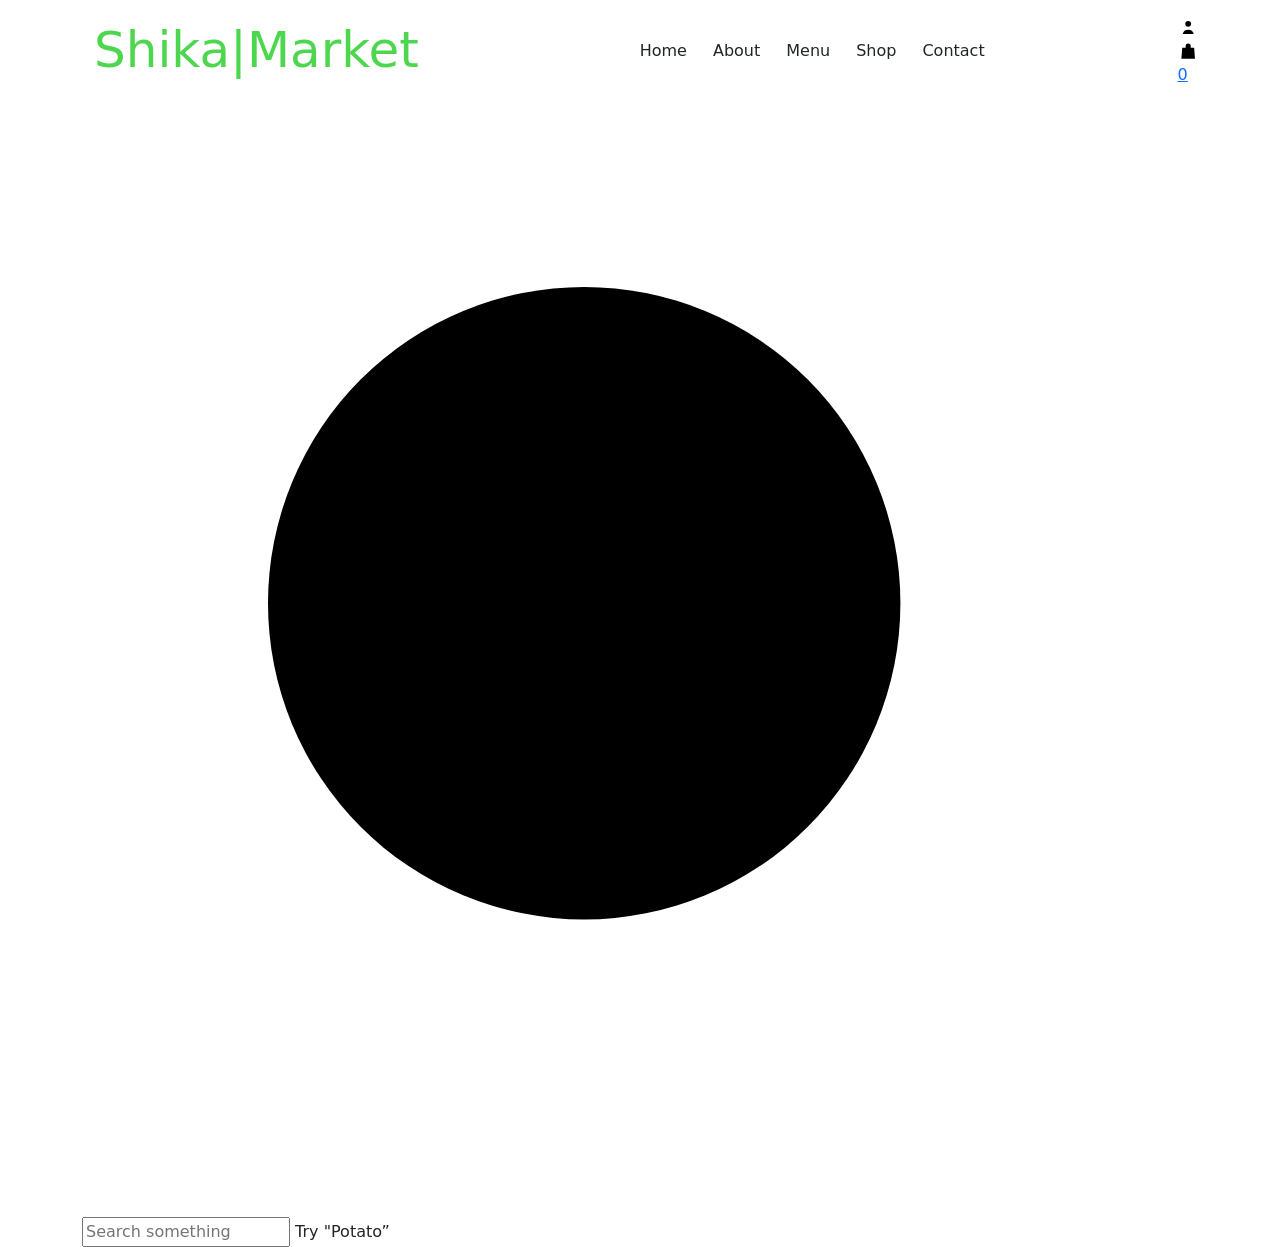
==== index.html @ 72831f48 "First commit" ====
<!doctype html>
<html lang="en">
  <head>
    <meta charset="UTF-8" />
    <meta name="viewport" content="width=device-width, initial-scale=1.0" />
    <title>Shika|Market</title>
    <link rel="stylesheet" href="src/CSS/main.css" />
    <link
      href="https://cdn.jsdelivr.net/npm/bootstrap@5.3.8/dist/css/bootstrap.min.css"
      rel="stylesheet"
      integrity="sha384-sRIl4kxILFvY47J16cr9ZwB07vP4J8+LH7qKQnuqkuIAvNWLzeN8tE5YBujZqJLB"
      crossorigin="anonymous"
    />

  </head>
  <body>
    <head>
      <div class="container-xl">
        <nav
          class="navbar navbar-expand-lg site-nav"
          aria-label="Main navigation"
        >
          <a
            class="navbar-brand wordmark"
            href="#top"
            aria-label=" Market home"
            ><spa class="container" style="font-size: 50px; color: rgb(78, 215, 78);">Shika|Market</spa   n></a
          >
          <button
            class="navbar-toggler"
            type="button"
            data-bs-toggle="collapse"
            data-bs-target="#mainNavigation"
            aria-controls="mainNavigation"
            aria-expanded="false"
            aria-label="Toggle navigation"
          >
            <span class="navbar-toggler-icon"></span>
          </button>
          <div class="collapse navbar-collapse" id="mainNavigation">
            <ul class="navbar-nav mx-lg-auto nav-links">
              <li class="nav-item">
                <a class=" btn" href="">Home</a>
              </li>
              <li class="nav-item">
                <a class=" btn" href="">About</a>
              </li>
              <li class="nav-item">
                <a class="btn" href="">Menu</a>
              </li>
              <li class="nav-item">
                <a class=" btn" href="">Shop</a>
              </li>
              <li class="nav-item">
                <a class="btn" href="">Contact</a>
              </li>
            </ul>
            <!-- User and cart -->
            <div class="nav-actions">
              
              <a
                class="icon-button account-link"
                href="#story"
                aria-label="Your account"
              >
                <svg viewBox="0 0 24 24" aria-hidden="true">
                  <circle cx="12" cy="8" r="3.4"></circle>
                  <path d="M5.5 20c.7-3.3 3-5 6.5-5s5.8 1.7 6.5 5"></path>
                </svg>
              </a>
              <a
                class="bag-link"
                href="#new-arrivals"
                aria-label="Shopping bag, 0 items"
              >
                <svg viewBox="0 0 24 24" aria-hidden="true">
                  <path d="M5 8h14l1 13H4L5 8Z"></path>
                  <path d="M9 9V6a3 3 0 0 1 6 0v3"></path>
                </svg>
                <span class="bag-count">0</span>
              </a>
            </div>
          </div>
        </nav>

        <form
          class="search-row"
          role="search"
          onsubmit="
            event.preventDefault(); //dont refresh the page
            document
              .getElementById('new-arrivals')
              .scrollIntoView({ behavior: 'smooth' });
          "
        >
          <label class="visually-hidden" for="marketSearch"
            >Search the shop</label
          >
          <svg viewBox="0 0 24 24" aria-hidden="true">
            <circle cx="10.8" cy="10.8" r="6.8"></circle>
            <path d="m16 16 5 5"></path>
          </svg>
          <input
            id="marketSearch"
            type="search"
            placeholder="Search something"
          />
          <span class="search-hint">Try "Potato”</span>
        </form>
      </div>
    </head>

    <script
      src="https://cdn.jsdelivr.net/npm/bootstrap@5.3.8/dist/js/bootstrap.bundle.min.js"
      integrity="sha384-FKyoEForCGlyvwx9Hj09JcYn3nv7wiPVlz7YYwJrWVcXK/BmnVDxM+D2scQbITxI"
      crossorigin="anonymous"
    ></script>
  </body>
</html>
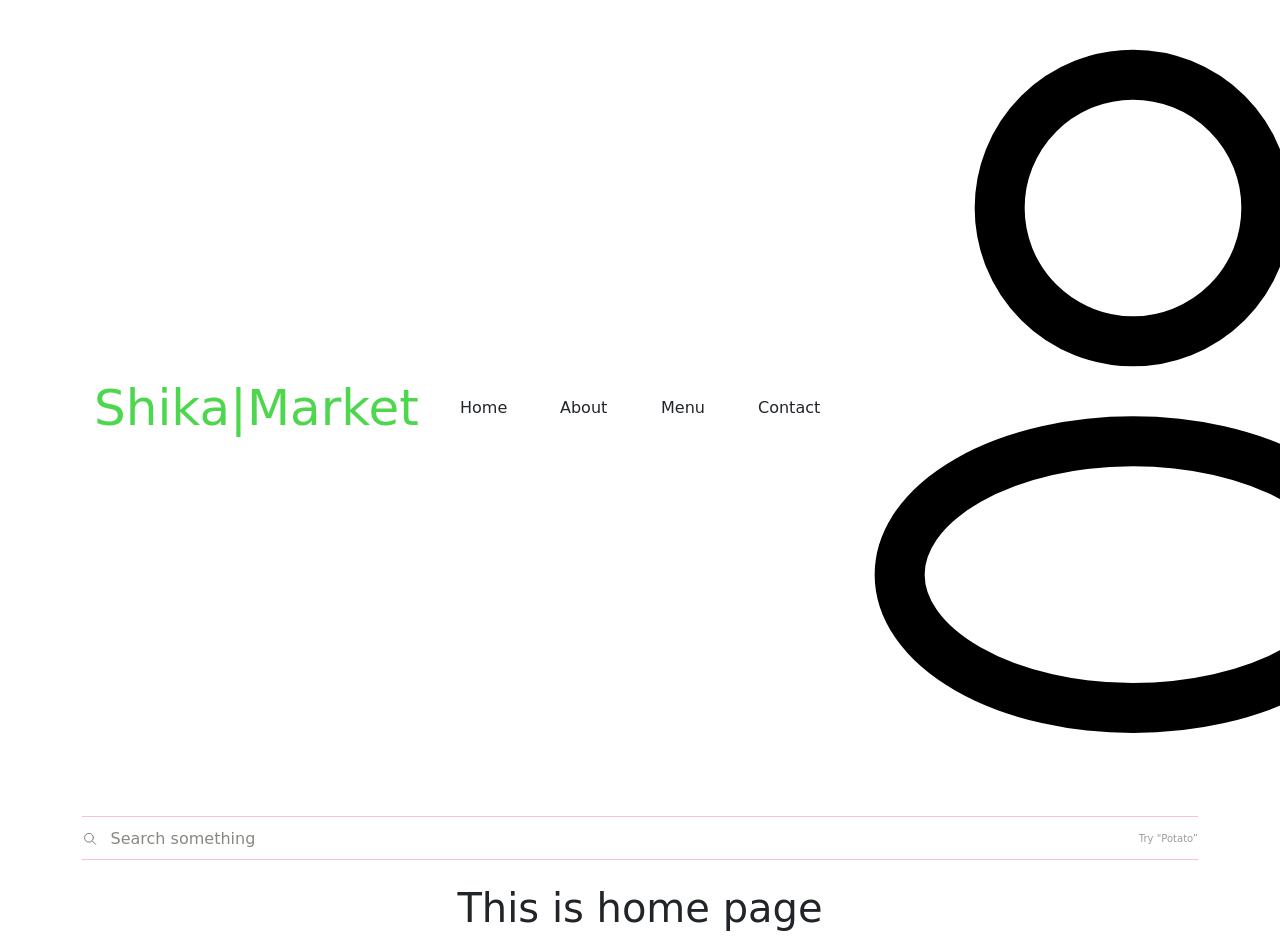
==== commit 19cfbdc6: "updated" ====
--- a/index.html
+++ b/index.html
@@ -22,7 +22,7 @@
         >
           <a
             class="navbar-brand wordmark"
-            href="#top"
+            href="index.html"
             aria-label=" Market home"
             ><spa class="container" style="font-size: 50px; color: rgb(78, 215, 78);">Shika|Market</spa   n></a
           >
@@ -30,29 +30,27 @@
             class="navbar-toggler"
             type="button"
             data-bs-toggle="collapse"
-            data-bs-target="#mainNavigation"
-            aria-controls="mainNavigation"
+            data-bs-target="#mainNav"
+            aria-controls="#mainNav"
             aria-expanded="false"
             aria-label="Toggle navigation"
           >
+          <!-- aria-expaned="false" effect to three line -->
             <span class="navbar-toggler-icon"></span>
           </button>
-          <div class="collapse navbar-collapse" id="mainNavigation">
+          <div class="collapse navbar-collapse" id="mainNav">
             <ul class="navbar-nav mx-lg-auto nav-links">
               <li class="nav-item">
-                <a class=" btn" href="">Home</a>
+                <a class=" btn" href="index.html">Home</a>
               </li>
               <li class="nav-item">
-                <a class=" btn" href="">About</a>
+                <a class=" btn" href="src/HTML/about.html">About</a>
               </li>
               <li class="nav-item">
-                <a class="btn" href="">Menu</a>
+                <a class="btn" href="src/HTML/menu.html">Menu</a>
               </li>
               <li class="nav-item">
-                <a class=" btn" href="">Shop</a>
-              </li>
-              <li class="nav-item">
-                <a class="btn" href="">Contact</a>
+                <a class="btn" href="src/HTML/contact.html">Contact</a>
               </li>
             </ul>
             <!-- User and cart -->
@@ -63,10 +61,7 @@
                 href="#story"
                 aria-label="Your account"
               >
-                <svg viewBox="0 0 24 24" aria-hidden="true">
-                  <circle cx="12" cy="8" r="3.4"></circle>
-                  <path d="M5.5 20c.7-3.3 3-5 6.5-5s5.8 1.7 6.5 5"></path>
-                </svg>
+                <img src="src/img/user.svg" alt="">
               </a>
               <a
                 class="bag-link"
@@ -109,6 +104,14 @@
         </form>
       </div>
     </head>
+    <br>
+    <main class="container">
+      <center>
+        <h1>This is home page</h1>
+
+      </center>
+    </main>
+  
 
     <script
       src="https://cdn.jsdelivr.net/npm/bootstrap@5.3.8/dist/js/bootstrap.bundle.min.js"
--- a/src/CSS/main.css
+++ b/src/CSS/main.css
@@ -0,0 +1,209 @@
+:root {
+  --coral: #c7654d;
+  --line: pink;
+}
+
+* {
+  box-sizing: border-box;
+}
+html {
+  scroll-behavior: smooth;
+}
+body {
+  color: var(--ink);
+  font-family: var(--sans);
+  -webkit-font-smoothing: antialiased;
+}
+a {
+  color: inherit;
+  text-decoration: none;
+}
+.container-xl {
+  max-width: 1320px;
+}
+
+.site-nav {
+  min-height: 82px;
+  padding: 16px 0 12px;
+  border-bottom: 1px solid var(--line);
+}
+
+.wordmark span {
+  color: var(--coral);
+}
+.nav-links {
+  gap: 27px;
+}
+.nav-links,
+.nav-item,
+.btn:hover {
+  transform: scaleZ(2.1);
+  transition: 0.2s ease;
+  color: rgb(87, 206, 87);
+}
+.nav-links,
+.nav-item,
+.btn:active {
+  transform: scaleZ(2.1);
+  transition: 0.2s ease;
+  color: rgb(87, 206, 87);
+}
+
+.nav-actions {
+  display: flex;
+  align-items: center;
+  gap: 19px;
+}
+.icon-button,
+.account-link:hover {
+  transform: scaleZ(2.1);
+  transition: 0.2s ease;
+  color: rgb(87, 206, 87);
+}
+.icon-button,
+.bag-link {
+  display: inline-flex;
+  align-items: center;
+  justify-content: center;
+  padding: 0;
+  border: 0;
+  background: transparent;
+  color: var(--ink);
+}
+.icon-button svg,
+.bag-link svg,
+.search-row > svg {
+  width: 20px;
+  height: 20px;
+  fill: none;
+  stroke: currentColor;
+  stroke-width: 1.5;
+  stroke-linecap: round;
+  stroke-linejoin: round;
+}
+.bag-link {
+  position: relative;
+  width: 26px;
+  height: 28px;
+}
+.bag-link:hover {
+  transform: scaleZ(1.1);
+  transition: 0.2s ease;
+  color: rgb(87, 206, 87);
+}
+.bag-link svg {
+  width: 21px;
+  height: 21px;
+}
+.bag-count {
+  position: absolute;
+  top: -5px;
+  right: -6px;
+  width: 15px;
+  height: 15px;
+  display: grid;
+  place-items: center;
+  border-radius: 50%;
+  background: var(--coral);
+  color: #fff;
+  font-size: 9px;
+}
+.site-nav .navbar-toggler {
+  border: 0;
+  padding: 5px;
+  box-shadow: none;
+  transition: transform 180ms ease;
+}
+.site-nav .navbar-toggler-icon {
+  transition: transform 250ms ease;
+}
+.site-nav .navbar-toggler[aria-expanded="true"] .navbar-toggler-icon {
+  transform: rotate(90deg);
+}
+.search-row {
+  height: 43px;
+  display: flex;
+  align-items: center;
+  gap: 11px;
+  border-bottom: 1px solid var(--line);
+  color: #777d76;
+}
+.search-row > svg {
+  width: 17px;
+  height: 17px;
+}
+.search-row input {
+  width: 100%;
+  height: 100%;
+  border: 0;
+  outline: 0;
+  background: transparent;
+  color: #777d76;
+  font: 12px var(--sans);
+}
+.search-row input::placeholder {
+  color: #858a82;
+}
+.search-hint {
+  flex: 0 0 auto;
+  color: #9a9e97;
+  font-size: 10px;
+}
+
+
+
+@media (max-width: 991.98px) {
+  .site-nav {
+    min-height: 70px;
+  }
+  .site-nav .navbar-collapse {
+    padding: 12px 0 3px;
+  }
+  .site-nav .navbar-collapse.collapsing {
+    transition: height 400ms ease-in-out;
+  }
+  .nav-links {
+    gap: 0;
+  }
+  .nav-links .nav-link {
+    padding: 9px 0 !important;
+  }
+  .nav-actions {
+    padding: 12px 0 5px;
+  }
+ 
+}
+
+@media (max-width: 767.98px) {
+  .container-xl {
+    padding-right: 22px;
+    padding-left: 22px;
+  }
+  .announcement-bar p {
+    font-size: 10px;
+  }
+  .announcement-bar a {
+    margin-left: 4px;
+  }
+  .site-nav {
+    min-height: 64px;
+  }
+  .wordmark {
+    font-size: 27px;
+  }
+  .search-row {
+    height: 40px;
+  }
+  .search-hint {
+    display: none;
+  }
+  
+}
+
+@media (max-width: 380px) {
+  .container-xl {
+    padding-right: 17px;
+    padding-left: 17px;
+  }
+  
+}
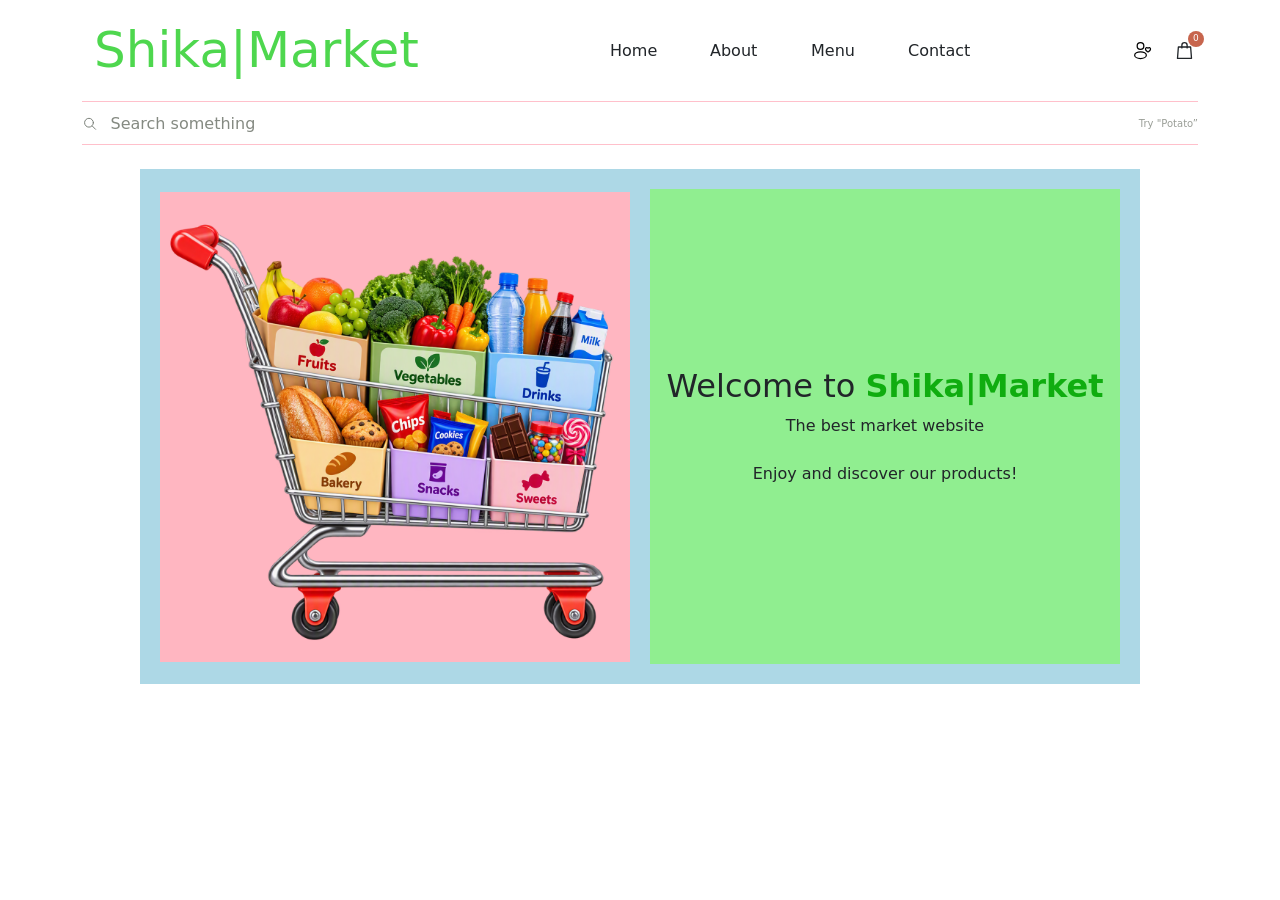
==== commit 1dfe4d31: "updated and have a good night" ====
--- a/index.html
+++ b/index.html
@@ -58,14 +58,14 @@
               
               <a
                 class="icon-button account-link"
-                href="#story"
+                href="src/HTML/user.html"
                 aria-label="Your account"
               >
                 <img src="src/img/user.svg" alt="">
               </a>
               <a
                 class="bag-link"
-                href="#new-arrivals"
+                href="src/HTML/cart.html"
                 aria-label="Shopping bag, 0 items"
               >
                 <svg viewBox="0 0 24 24" aria-hidden="true">
@@ -106,10 +106,16 @@
     </head>
     <br>
     <main class="container">
-      <center>
-        <h1>This is home page</h1>
-
-      </center>
+      <div class="home">
+        <div class="image">
+          <img src="src/img/homepage.png" alt="">
+        </div>
+        <div class="content">
+          <h2>Welcome to <strong style="color: rgb(16, 173, 16);">Shika|Market</strong></h2>
+          <span>The best market website</span><br>
+          <span>Enjoy and discover our products!</span>
+        </div>
+      </div>
     </main>
   
 
@@ -119,4 +125,4 @@
       crossorigin="anonymous"
     ></script>
   </body>
-</html>
+</html>
--- a/src/CSS/main.css
+++ b/src/CSS/main.css
@@ -28,16 +28,13 @@
   border-bottom: 1px solid var(--line);
 }
 
-.wordmark span {
-  color: var(--coral);
-}
 .nav-links {
   gap: 27px;
 }
 .nav-links,
 .nav-item,
 .btn:hover {
-  transform: scaleZ(2.1);
+  transform: scale(1.15);
   transition: 0.2s ease;
   color: rgb(87, 206, 87);
 }
@@ -54,11 +51,14 @@
   align-items: center;
   gap: 19px;
 }
-.icon-button,
-.account-link:hover {
-  transform: scaleZ(2.1);
-  transition: 0.2s ease;
-  color: rgb(87, 206, 87);
+.account-link img {
+  width: 20px;
+  height: 20px;
+  transition: transform 200ms ease, filter 200ms ease;
+}
+.account-link:hover img {
+  transform: scale(1.15);
+  filter: brightness(0) saturate(100%) invert(69%) sepia(39%) saturate(732%) hue-rotate(69deg) brightness(91%) contrast(88%);
 }
 .icon-button,
 .bag-link {
@@ -87,7 +87,7 @@
   height: 28px;
 }
 .bag-link:hover {
-  transform: scaleZ(1.1);
+  transform: scale(1.1);
   transition: 0.2s ease;
   color: rgb(87, 206, 87);
 }
@@ -97,10 +97,10 @@
 }
 .bag-count {
   position: absolute;
-  top: -5px;
+  top: -6px;
   right: -6px;
-  width: 15px;
-  height: 15px;
+  width: 16px;
+  height: 16px;
   display: grid;
   place-items: center;
   border-radius: 50%;
@@ -151,6 +151,41 @@
 }
 
 
+.home{
+  width: 1000px;
+  margin: auto;
+  display: flex;
+  align-items: center;
+  gap: 20px;
+  background-color: lightblue;
+  padding: 20px;
+}
+.home .image img{
+  width: 500px;
+  max-width: 100%;
+  height: auto;
+  display: block;
+
+}
+.home .image{
+  background-color: lightpink;
+  flex: 1;
+  padding: 5px;
+}
+.home .content{
+  padding: 5px;
+  flex:1;
+  width: 100%;
+  background-color: lightgreen;
+  min-height: 475px;
+  display: flex;
+  flex-direction: column;
+  justify-content: center;
+  align-items: center;;
+  text-align: center;
+}
+
+
 
 @media (max-width: 991.98px) {
   .site-nav {
@@ -165,26 +200,17 @@
   .nav-links {
     gap: 0;
   }
-  .nav-links .nav-link {
-    padding: 9px 0 !important;
-  }
   .nav-actions {
     padding: 12px 0 5px;
   }
  
 }
 
-@media (max-width: 767.98px) {
+@media (max-width: 768px) {
   .container-xl {
     padding-right: 22px;
     padding-left: 22px;
   }
-  .announcement-bar p {
-    font-size: 10px;
-  }
-  .announcement-bar a {
-    margin-left: 4px;
-  }
   .site-nav {
     min-height: 64px;
   }
@@ -196,6 +222,22 @@
   }
   .search-hint {
     display: none;
+  }
+  .home{
+    width: 100%;
+    flex-direction: column;
+  }
+  .home .image,
+  .home .content{
+    width: 100%;
+  }
+  .home .image img{
+    width: 250px;
+    margin: 0 auto;
+    font-size: 16px;
+  }
+  .home .content{
+    min-height: 200px;
   }
   
 }
@@ -206,4 +248,4 @@
     padding-left: 17px;
   }
   
-}
+}
